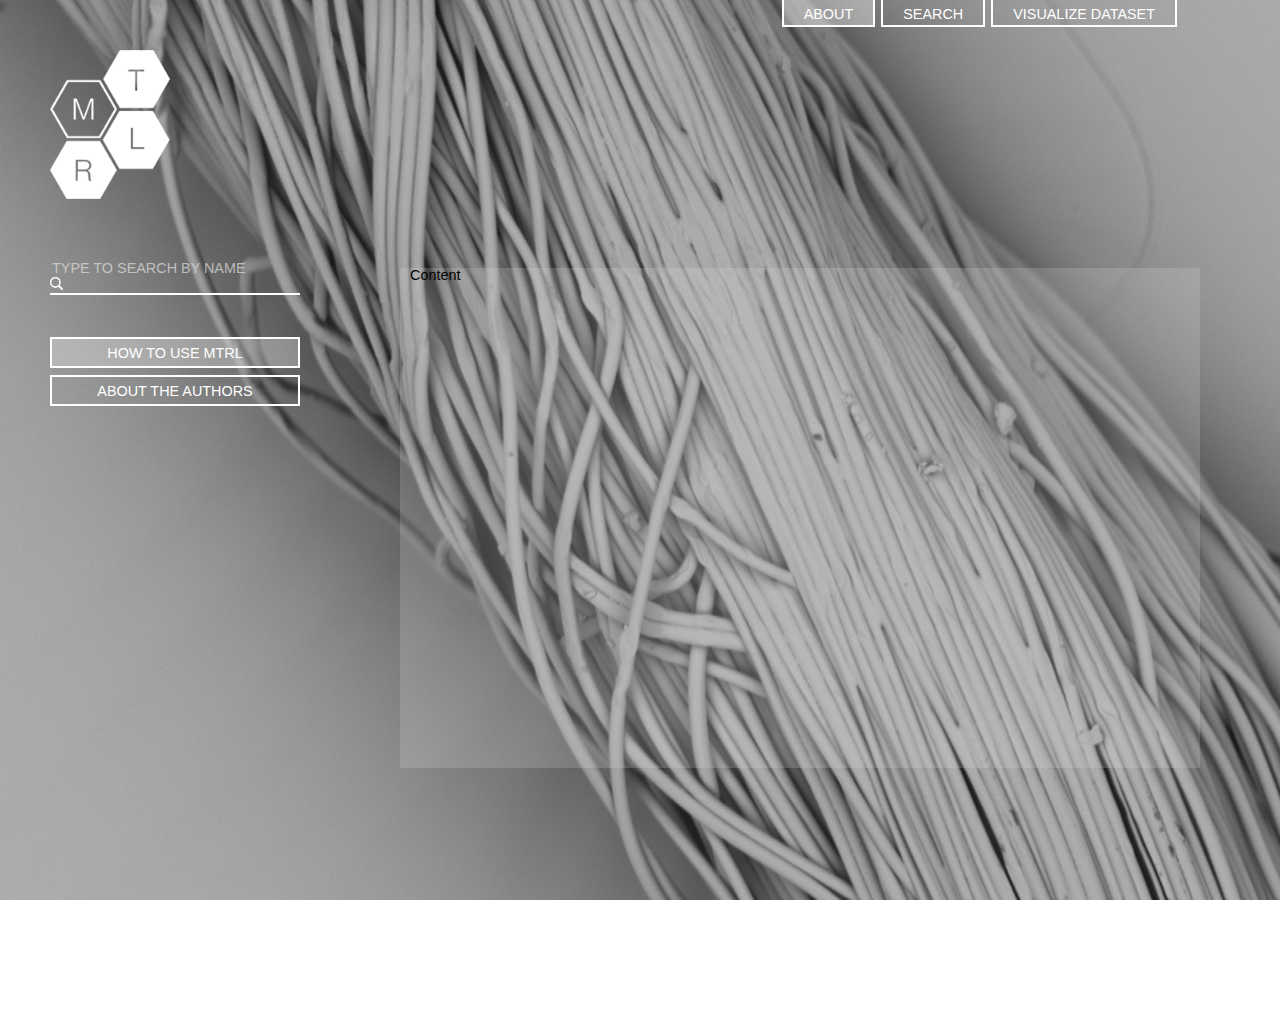
==== about.html @ 06a52d0e "First Commit" ====
<!DOCTYPE html>
<!-- saved from url=(0023)http://mammothmedia.tv/ -->
<html class=" js flexbox flexboxlegacy canvas canvastext webgl no-touch geolocation postmessage websqldatabase indexeddb hashchange history draganddrop websockets rgba hsla multiplebgs backgroundsize borderimage borderradius boxshadow textshadow opacity cssanimations csscolumns cssgradients cssreflections csstransforms csstransforms3d csstransitions fontface generatedcontent video audio localstorage sessionstorage webworkers applicationcache svg inlinesvg smil svgclippaths">

<head>
	<meta http-equiv="Content-Type" content="text/html; charset=UTF-8">
	<title>MTRL | About</title>
	<link rel="icon" type="image/png" href="favicon.png" />
	
	<link rel="stylesheet" href="css/jquery-pi.css">
	<script src="javascript/jquery-1.10.2.js"></script>
 	<script src="javascript/jquery-ui.js"></script>

	<link href="css/style.css" rel="stylesheet" media="screen">
	<link href="css/mobile.css" rel="stylesheet" media="screen">
</head>
 
<body style="background-image:url(images/background_small.jpg)" class="home">

<nav class="top"> 
	<li> <a href="upload.html">Visualize Dataset</a> </li>
	<li> <a href="index.html"> Search</a> </li>
	<li class="current"> <a href="about.html">About</a> </li>
</nav>

<div id="side-bar" class="left">
	<a href="index.html"><img class="logo" src="images/logo.png"></a>
	<div id="search-criteria">
		<div id="condition">
			<h1 id="condition-name"><input class="search" type="text" name="" placeholder="Type to Search by Name"/> <img src="images/search.png" height="13"></h1>
		</div>
<!-- 		<div id="condition">
			<h1 id="condition-name">How to use MTRL</h1>
		</div>
		<div id="condition">
			<h1 id="condition-name">About the Authors</h1>
		</div>
 -->
 		<div id="about">
			<button class="current">How to use MTRL</button>
			<button>About the Authors</button>
		</div>
 	</div>
</div>
			
<div class="main">
	<br>
	<br>
	<br>
	<br>

	<div id="output">
		<div id="text-content">
			<p>Content</p>
		<div>
	</div>
</div>
	
</body>
</html>
---- css/style.css ----
html {margin:0px; padding:0px; width:100%; height:100%;}
body { color:#000; font-size:0.9em; font-family: helvetica,sans-serif; font-weight: 100; margin:0px; padding:0px; width:100%; height:100%; background:url('assets/img/bg.jpg') no-repeat center fixed; background-size:cover;}
img {border:none; }

/*** GENERAL ***/
h1 { font-family: helvetica,arial, sans-serif; margin:0px; padding:0px; font-weight:normal; font-style:normal; font-smooth:always; font-size:2.5em; }
h2 { font-family: helvetica, arial, sans-serif; margin:0px; padding:0px; font-weight:normal; font-style:normal; font-smooth:always; font-size:1.5em;}
h3 { font-family: helvetica, arial, sans-serif; margin:0px; padding:0px; font-weight:normal; font-style:normal; font-smooth:always; font-size:0.8em; z-index: 0;}
button{font-family: helvetica,arial, sans-serif; margin:0px; padding:0px; font-weight:100; font-style:normal; font-smooth:always; font-size:inherit;}
a {color:#fff; text-decoration:none;}
p { line-height:1em;}


.quote {font-family: helvetica,arial,sans-serif;}
.post-script {font-family:helvetica,arial,sans-serif;}
.details {font-family:helvetica,arial,sans-serif;}


/*** GET RID OF STUPID GLOW***/

:focus {
  outline-color: transparent;
  outline-style: none;
}


/*** SETTING BAR SIZES***/

.top {
    position:absolute;
    left:0; right:0;
    height: 30px;
}
.left {
    position:absolute;
    left:0; top:50px; bottom: 0;
    width: 250px;
}
.main {
    position: absolute;
    left: 400px; top:190px; right:0; bottom:0;
}


/*** NAVIGATION ***/

nav{
	margin-top:-2px;
	padding: 0px 100px 0px 0px;
}

nav li{
	display: inline;
	list-style-type: none;

	color: #FFF;
	text-transform: uppercase;
	border: solid #FFF 2px;

	float: right;
	padding: 6px 20px 3px 20px;
	margin: 0 3px 0 3px;
}

nav li:hover{
	background: rgba(255,255,255,0.2);
}

nav li.current a{
	color: #fff;
}

nav li.current{
	background: rgba(255,255,255,0.4);
}

/*nav #specific-search{
	margin-right: 40px;
	display: inline;
}

nav #specific-search input{
		display: inline;
}*/


/*** SEARCH ***/

#side-bar{
	padding: 0px 20px 70px 50px;
	height: 100%;
/*	width: 15%;*/
	min-height: 600px;
/*	min-width: 250px;*/
	margin: 0px 0px 0px 0px;
}

#side-bar h1, h2, h3, input{
	font-size: 1em;
	font-weight: 100;
	color: #FFF;
}

#side-bar img.logo { 
	margin-bottom: 60px;
	display:block; 
	width:120px; 
	height:auto;}

#side-bar #search-criteria{
}

#side-bar #condition
{
	text-align:left; 
	list-style-type:none; 

	margin-bottom: 40px;
}

#side-bar #condition-name{
	color:#fff;
	text-transform:uppercase;

	padding: 0 10px 0px 0;
	border-bottom: solid #fff 2px;
	margin-bottom: 5px;
}

#side-bar #state-button {
}

#side-bar #state-button.current{
	color:#fff;
	background: rgba(255,255,255,0.3);
}

#side-bar #state:hover{
}

#side-bar #state-list{ 
}

#side-bar #state-slider{ 
	margin-top: 10px;
}

#side-bar #state-slider h1{ 
}

#side-bar #state-slider input { 
	font-family: helvetica, arial, sans-serif; 
	margin: 0px 0px 5px 0px; 
	padding:0px; 
	font-weight:100; 
	font-size: 1em; 
	width:100%;}

#side-bar #about button{
	width: 100%;
	margin-bottom: 5px;
	text-transform: uppercase;
}

#side-bar .current{
	color:#fff;
	background: rgba(255,255,255,0.3);
}

/*** OUTPUT ***/

#output-bar{
	margin-bottom: 30px;
}

#output-button{
	color:#fff;
	text-transform:uppercase;
	padding: 6px 10px 5px 10px;
	border: solid #fff 2px;
}

#output{
	width:70%;
	height: 65%;

	min-width: 800px;
	min-height: 500px;

/*    position: absolute;
    left: 0px; top:65px; right:0; bottom:0;*/

/*	width: 850px;
	height: 500px;*/

	background: rgba(225,225,225,0.2);
}

/*** OTHER CONTENT ***/

#text-content {
	margin: 10px 10px 10px 10px;
}

#lower {
	display: inline;
}

input{
	font-family: inherit;
	text-transform: inherit;
	color: #fff;

	width: 221px;

	background: transparent;
	border:none;
}

::-webkit-input-placeholder { /* WebKit browsers */
    color:    rgba(225,225,225,0.7);
}
:-moz-placeholder { /* Mozilla Firefox 4 to 18 */
   color:    rgba(225,225,225,0.7);
   opacity:  1;
}
::-moz-placeholder { /* Mozilla Firefox 19+ */
   color:    rgba(225,225,225,0.7);
   opacity:  1;
}
:-ms-input-placeholder { /* Internet Explorer 10+ */
   color:    rgba(225,225,225,0.7);
}

button{
	color: #fff;
	padding: 6px 10px 5px 10px;
	border: solid #fff 2px;
	margin: 2px 0px 1px 0px;
	background: transparent;
}

button:hover{
	background: rgba(255,255,255,0.2);
}

.tooltip{
    display: inline;
    position: relative;
}

.tooltip:hover:after{
    content: attr(title);    
	color: #fff;
	text-transform: uppercase;

    position: absolute;    
    bottom: 30px;    
    left: 10px;
    z-index: 98;
    width: 201px;    
    padding: 10px 10px 8px 10px;    

	background: #232323;
}

.tooltip:hover:before{
    content: "";   
    
    position: absolute;    
    bottom: 26px;
    left: 25px;
    z-index: 99;

    border: solid;
    border-color: #232323 transparent;
    border-width: 6px 6px 0 6px;
}
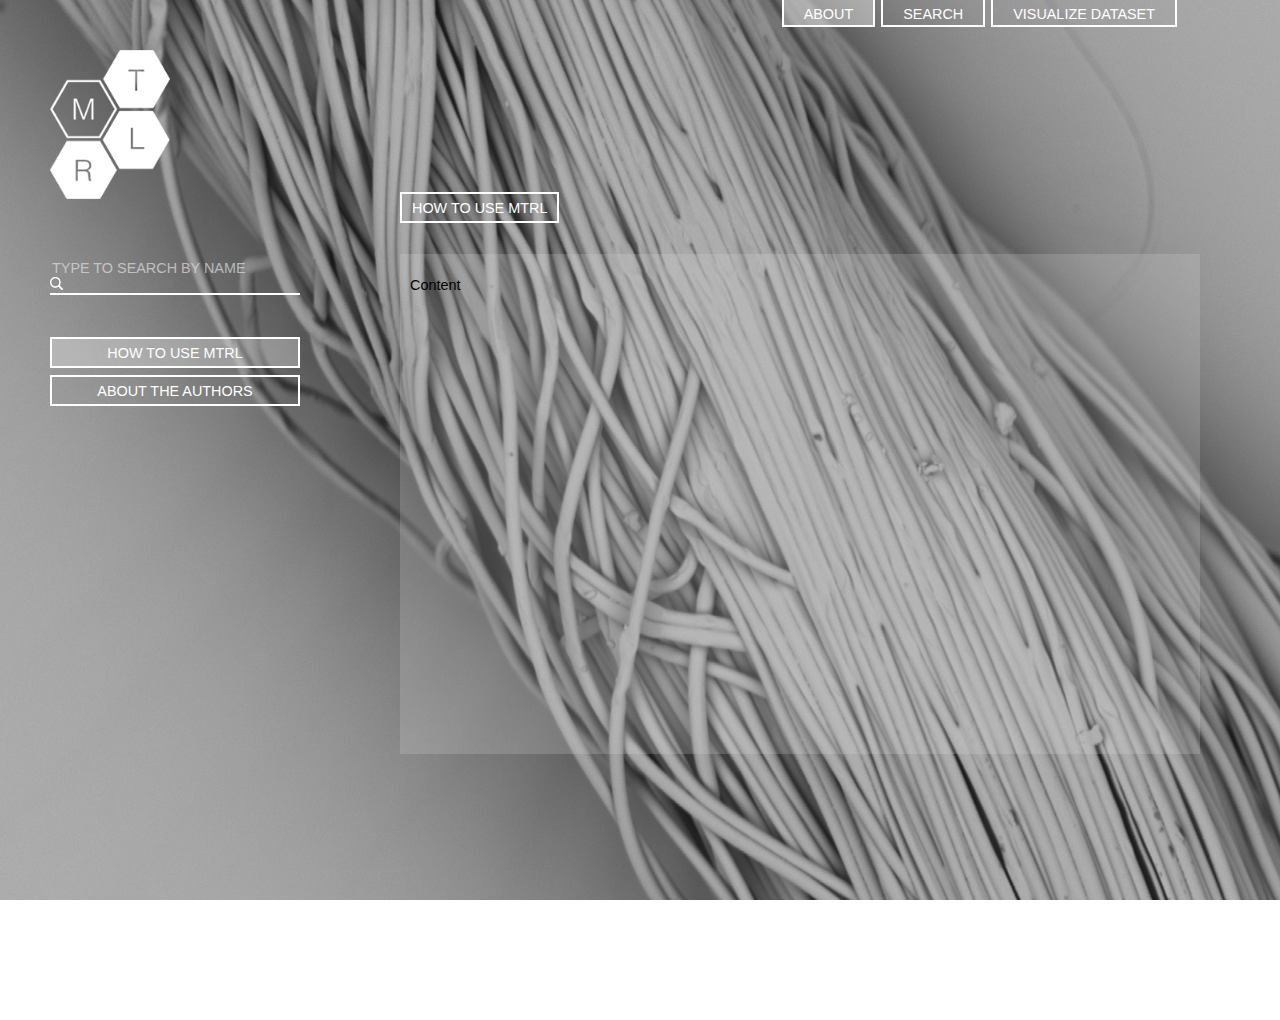
==== commit 134786b6: "changed about page, commit before changing h1 to h2" ====
--- a/about.html
+++ b/about.html
@@ -44,10 +44,13 @@
 </div>
 			
 <div class="main">
-	<br>
-	<br>
-	<br>
-	<br>
+	<div id="output-bar"> 
+		<a title="Select an Output Format" class="tooltip">
+			<span title="">
+				<button id="output-button">How to Use MTRL</button> 
+			</span>
+		</a>
+	</div>
 
 	<div id="output">
 		<div id="text-content">
--- a/css/style.css
+++ b/css/style.css
@@ -200,7 +200,7 @@
 /*** OTHER CONTENT ***/
 
 #text-content {
-	margin: 10px 10px 10px 10px;
+	padding: 10px 10px 10px 10px;
 }
 
 #lower {
@@ -242,6 +242,7 @@
 }
 
 button:hover{
+	][]
 	background: rgba(255,255,255,0.2);
 }
 
